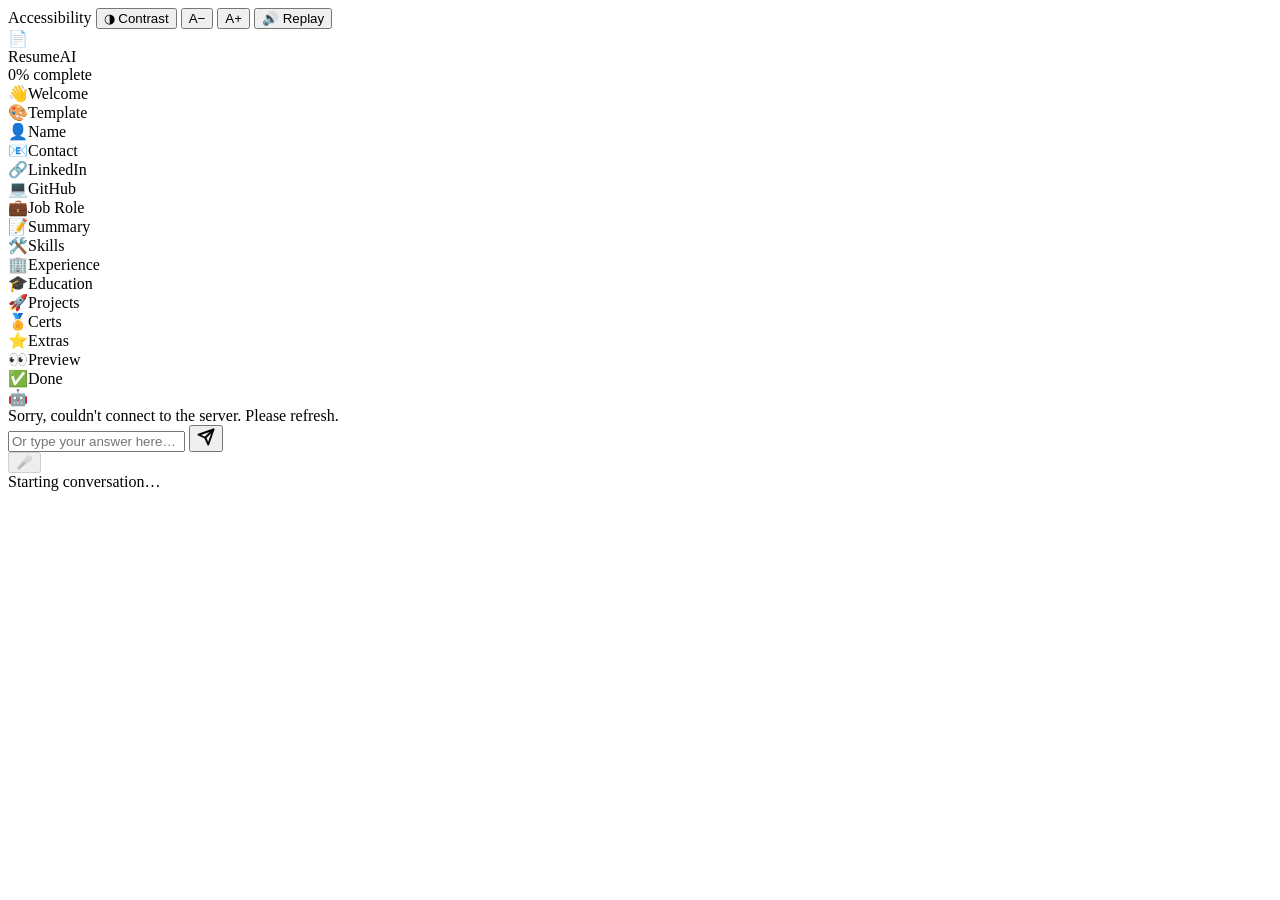
==== templates/assistant.html @ 83c1303b "Initial commit - Voice to Resume Generator" ====
<!doctype html>
<html lang="en">

<head>
  <meta charset="utf-8" />
  <meta name="viewport" content="width=device-width, initial-scale=1.0" />
  <title>Resume AI — Voice Resume Builder</title>
  <meta name="description"
    content="Build your professional resume entirely by voice. Accessible resume builder for everyone." />
  <link rel="preconnect" href="https://fonts.googleapis.com">
  <link href="https://fonts.googleapis.com/css2?family=Inter:wght@300;400;500;600;700&display=swap" rel="stylesheet">
  <link rel="stylesheet" href="{{ url_for('static', filename='css/assistant.css') }}">
</head>

<body>

  <!-- Accessibility toolbar -->
  <div class="a11y-bar" role="toolbar" aria-label="Accessibility controls">
    <span class="a11y-label">Accessibility</span>
    <button id="btn-contrast" class="a11y-btn" title="Toggle high contrast" aria-pressed="false">
      ◑ Contrast
    </button>
    <button id="btn-font-dec" class="a11y-btn" title="Decrease font size" aria-label="Decrease font size">A−</button>
    <button id="btn-font-inc" class="a11y-btn" title="Increase font size" aria-label="Increase font size">A+</button>
    <button id="btn-replay" class="a11y-btn" title="Replay last question" aria-label="Replay last question">🔊
      Replay</button>
  </div>

  <div class="app-shell" id="app-shell">

    <!-- Sidebar progress -->
    <aside class="sidebar" aria-label="Resume building progress">
      <div class="sidebar-brand">
        <div class="brand-icon">📄</div>
        <div class="brand-name">Resume<span class="brand-ai">AI</span></div>
      </div>
      <div class="progress-track">
        <div class="progress-fill" id="progress-fill" style="width:0%"></div>
      </div>
      <div class="progress-pct" id="progress-pct">0% complete</div>
      <nav class="step-list" id="step-list" aria-label="Conversation steps">
        <!-- Dynamically populated -->
      </nav>
    </aside>

    <!-- Main area -->
    <main class="main" role="main">

      <!-- Chat -->
      <div class="chat-scroll" id="chat-scroll">
        <div class="chat-messages" id="messages" aria-live="assertive" aria-label="Conversation" role="log"></div>
      </div>

      <!-- Template cards (shown during template step) -->
      <div class="template-picker" id="template-picker" style="display:none;" role="group"
        aria-label="Choose resume template">
        <div class="tp-cards">
          <button class="tp-card" id="tp-modern" data-template="modern" aria-label="Template 1: Modern">
            <div class="tp-preview" style="background:linear-gradient(135deg,#0066cc,#004499)">
              <div class="tp-preview-name">John Doe</div>
              <div class="tp-preview-bar"></div>
              <div class="tp-preview-lines">
                <span></span><span></span><span></span>
              </div>
            </div>
            <div class="tp-info">
              <div class="tp-number">1</div>
              <div class="tp-name">Modern</div>
              <div class="tp-desc">Blue gradient, skill badges</div>
            </div>
          </button>
          <button class="tp-card" id="tp-classic" data-template="classic" aria-label="Template 2: Classic">
            <div class="tp-preview" style="background:#f5f5f5;border:1px solid #ddd">
              <div class="tp-preview-name" style="color:#111;border-bottom:2px solid #111">John Doe</div>
              <div class="tp-preview-lines">
                <span style="background:#555"></span><span style="background:#555"></span><span
                  style="background:#555"></span>
              </div>
            </div>
            <div class="tp-info">
              <div class="tp-number">2</div>
              <div class="tp-name">Classic</div>
              <div class="tp-desc">Traditional &amp; professional</div>
            </div>
          </button>
          <button class="tp-card" id="tp-minimal" data-template="minimal" aria-label="Template 3: Minimal">
            <div class="tp-preview" style="background:#fafafa">
              <div class="tp-preview-name" style="color:#1a1a1a">John Doe</div>
              <div style="width:36px;height:3px;background:#00897B;margin:6px 8px;border-radius:2px"></div>
              <div class="tp-preview-lines">
                <span style="background:#00897B;opacity:.5"></span><span style="background:#aaa"></span><span
                  style="background:#aaa"></span>
              </div>
            </div>
            <div class="tp-info">
              <div class="tp-number">3</div>
              <div class="tp-name">Minimal</div>
              <div class="tp-desc">Clean, teal accent lines</div>
            </div>
          </button>
        </div>
      </div>

      <!-- Resume preview -->
      <div class="resume-panel" id="resume-panel" style="display:none">
        <div class="resume-panel-header">
          <h2>✅ Your Resume is Ready!</h2>
          <div class="resume-actions">
            <button id="btn-print" class="btn-action btn-primary">🖨️ Print / Save PDF</button>
            <button id="btn-restart" class="btn-action btn-secondary">🔄 Start Over</button>
          </div>
        </div>
        <div class="resume-frame-wrap">
          <iframe id="resume-frame" title="Your resume preview" tabindex="0"></iframe>
        </div>
      </div>

      <!-- Input area -->
      <div class="input-area" id="input-area">
        <!-- Waveform (shown while listening) -->
        <div class="waveform" id="waveform" aria-hidden="true">
          <span></span><span></span><span></span><span></span><span></span>
          <span></span><span></span><span></span><span></span><span></span>
        </div>

        <div class="input-row">
          <!-- Text input fallback -->
          <div class="text-input-wrap">
            <input type="text" id="text-input" class="text-input" placeholder="Or type your answer here…"
              aria-label="Type your answer" autocomplete="off" />
            <button id="send-btn" class="send-btn" aria-label="Send answer" title="Send">
              <svg width="18" height="18" viewBox="0 0 24 24" fill="none" stroke="currentColor" stroke-width="2.5"
                stroke-linecap="round" stroke-linejoin="round">
                <line x1="22" y1="2" x2="11" y2="13"></line>
                <polygon points="22 2 15 22 11 13 2 9 22 2"></polygon>
              </svg>
            </button>
          </div>

          <!-- Mic button -->
          <button id="mic-btn" class="mic-btn" aria-label="Tap to speak" disabled>
            <span class="mic-icon">🎤</span>
            <span class="mic-ring"></span>
          </button>
        </div>
        <div class="input-hint" id="input-hint" aria-live="polite">Starting conversation…</div>
      </div>

    </main>
  </div>

  <script>
    // ══════════════════════════════════════════════
    //  CONFIG & STATE
    // ══════════════════════════════════════════════
    const API = "";

    // Voice input strategy:
    //   "browser"  — Web Speech API (free, in-browser, Chrome/Edge)
    //   "whisper"  — MediaRecorder → POST /transcribe → Groq Whisper
    //   "none"     — no voice at all, text-only
    let voiceMode = "none";

    let sessionId = null;
    let currentStep = null;
    let recognizing = false;
    let aiSpeaking = false;
    let lastAIText = "";
    let fontScale = 1;
    let resumeData = null;

    // MediaRecorder state (for Whisper path)
    let mediaRecorder = null;
    let audioChunks = [];
    let isRecording = false;
    let micStream = null;

    // Step labels & icons for sidebar
    const STEP_META = {
      greeting: { icon: "👋", label: "Welcome" },
      template: { icon: "🎨", label: "Template" },
      name: { icon: "👤", label: "Name" },
      contact: { icon: "📧", label: "Contact" },
      linkedin: { icon: "🔗", label: "LinkedIn" },
      github: { icon: "💻", label: "GitHub" },
      job_role: { icon: "💼", label: "Job Role" },
      summary: { icon: "📝", label: "Summary" },
      skills: { icon: "🛠️", label: "Skills" },
      experience: { icon: "🏢", label: "Experience" },
      education: { icon: "🎓", label: "Education" },
      projects: { icon: "🚀", label: "Projects" },
      certifications: { icon: "🏅", label: "Certs" },
      additional: { icon: "⭐", label: "Extras" },
      preview: { icon: "👀", label: "Preview" },
      done: { icon: "✅", label: "Done" },
    };
    const STEP_ORDER = Object.keys(STEP_META);
    let completedSteps = new Set();

    // DOM refs
    const messagesEl = document.getElementById("messages");
    const micBtn = document.getElementById("mic-btn");
    const sendBtn = document.getElementById("send-btn");
    const textInput = document.getElementById("text-input");
    const inputHint = document.getElementById("input-hint");
    const waveform = document.getElementById("waveform");
    const templatePicker = document.getElementById("template-picker");
    const resumePanel = document.getElementById("resume-panel");
    const resumeFrame = document.getElementById("resume-frame");
    const progressFill = document.getElementById("progress-fill");
    const progressPct = document.getElementById("progress-pct");
    const stepList = document.getElementById("step-list");


    // ══════════════════════════════════════════════
    //  SIDEBAR
    // ══════════════════════════════════════════════
    function buildSidebar() {
      stepList.innerHTML = "";
      STEP_ORDER.forEach(id => {
        const meta = STEP_META[id];
        const el = document.createElement("div");
        el.className = "step-item";
        el.dataset.step = id;
        el.setAttribute("role", "listitem");
        el.innerHTML = `<span class="step-icon">${meta.icon}</span><span class="step-label">${meta.label}</span>`;
        stepList.appendChild(el);
      });
    }

    function updateSidebar(activeId) {
      stepList.querySelectorAll(".step-item").forEach(el => {
        const id = el.dataset.step;
        el.classList.remove("active", "done");
        if (id === activeId) el.classList.add("active");
        else if (completedSteps.has(id)) el.classList.add("done");
      });
      const total = STEP_ORDER.length;
      const doneIdx = Math.max(0, STEP_ORDER.indexOf(activeId));
      const pct = Math.round((doneIdx / (total - 1)) * 100);
      progressFill.style.width = pct + "%";
      progressPct.textContent = pct + "% complete";
    }


    // ══════════════════════════════════════════════
    //  MESSAGES
    // ══════════════════════════════════════════════
    function addMessage(text, sender) {
      const wrap = document.createElement("div");
      wrap.className = `msg msg-${sender}`;
      if (sender === "ai") {
        wrap.innerHTML = `
      <div class="msg-avatar">🤖</div>
      <div class="msg-body"><div class="msg-bubble ai-bubble">${text}</div></div>
    `;
      } else {
        wrap.innerHTML = `
      <div class="msg-body"><div class="msg-bubble user-bubble">${text}</div></div>
      <div class="msg-avatar user-avatar">🧑</div>
    `;
      }
      messagesEl.appendChild(wrap);
      setTimeout(() => { document.getElementById("chat-scroll").scrollTop = 99999; }, 50);
    }

    function addTypingIndicator() {
      const wrap = document.createElement("div");
      wrap.className = "msg msg-ai typing-msg";
      wrap.id = "typing-indicator";
      wrap.innerHTML = `
    <div class="msg-avatar">🤖</div>
    <div class="msg-body">
      <div class="msg-bubble ai-bubble typing-dots">
        <span></span><span></span><span></span>
      </div>
    </div>
  `;
      messagesEl.appendChild(wrap);
      document.getElementById("chat-scroll").scrollTop = 99999;
    }

    function removeTypingIndicator() {
      const el = document.getElementById("typing-indicator");
      if (el) el.remove();
    }


    // ══════════════════════════════════════════════
    //  TTS
    // ══════════════════════════════════════════════
    function speak(text) {
      if (!text) return;
      lastAIText = text;
      aiSpeaking = true;
      micBtn.disabled = true;
      setHint("AI is speaking…");

      const utter = new SpeechSynthesisUtterance(text);
      utter.rate = 0.92;
      utter.pitch = 1;
      utter.lang = "en-US";

      utter.onend = () => {
        aiSpeaking = false;
        if (currentStep && currentStep !== "preview" && currentStep !== "done") {
          micBtn.disabled = false;
          setHint("Press the mic button or type your answer");
          setTimeout(startVoiceInput, 600);
        }
      };
      utter.onerror = () => {
        aiSpeaking = false;
        micBtn.disabled = false;
        setHint("Press the mic button or type your answer");
      };

      window.speechSynthesis.cancel();
      window.speechSynthesis.speak(utter);
    }

    function setHint(text) { inputHint.textContent = text; }


    // ══════════════════════════════════════════════
    //  VOICE INPUT — detects best mode on startup
    // ══════════════════════════════════════════════

    // ── Browser Web Speech API (primary — free, no server) ──
    const SR = window.SpeechRecognition || window.webkitSpeechRecognition;
    let recognizer = null;

    function setupBrowserSR() {
      recognizer = new SR();
      recognizer.lang = "en-US";
      recognizer.continuous = false;
      recognizer.interimResults = false;
      recognizer.maxAlternatives = 1;

      recognizer.onstart = () => {
        recognizing = true;
        micBtn.classList.add("listening");
        waveform.classList.add("active");
        setHint("Listening… speak now");
      };
      recognizer.onend = () => {
        recognizing = false;
        micBtn.classList.remove("listening");
        waveform.classList.remove("active");
        if (!aiSpeaking) setHint("Press the mic button or type your answer");
      };
      recognizer.onerror = e => {
        recognizing = false;
        micBtn.classList.remove("listening");
        waveform.classList.remove("active");
        if (e.error === "no-speech") {
          setHint("No speech detected. Tap mic to try again.");
        } else if (e.error === "not-allowed") {
          setHint("Mic blocked. Switching to Whisper mode…");
          voiceMode = "none";
          micBtn.disabled = true;
        } else {
          setHint("Voice error. Please type your answer.");
        }
      };
      recognizer.onresult = event => {
        const transcript = event.results[0][0].transcript.trim();
        submitAnswer(transcript);
      };
    }

    // ── Groq Whisper path (fallback — records audio → POST /transcribe) ──
    async function setupWhisperMode() {
      try {
        micStream = await navigator.mediaDevices.getUserMedia({ audio: true });
        voiceMode = "whisper";
        micBtn.disabled = false;
        setHint("Press the mic button or type your answer");
        console.log("[VOICE] Using Groq Whisper mode");
      } catch {
        voiceMode = "none";
        micBtn.disabled = true;
        setHint("Mic not available — please type your answers.");
      }
    }

    function initVoiceMode() {
      if (SR) {
        try {
          recognizer = new SR();
          voiceMode = "browser";
          setupBrowserSR();
          micBtn.disabled = false;
          console.log("[VOICE] Using Browser Web Speech API");
        } catch {
          setupWhisperMode();
        }
      } else {
        // No browser SpeechRecognition — try Groq Whisper
        setupWhisperMode();
      }
    }

    // ── Unified start/stop ──
    function startVoiceInput() {
      if (aiSpeaking) return;
      if (voiceMode === "browser" && recognizer && !recognizing) {
        try { recognizer.start(); } catch (e) { console.warn("SR start error", e); }
      } else if (voiceMode === "whisper" && !isRecording) {
        startWhisperRecording();
      }
    }

    function stopVoiceInput() {
      if (voiceMode === "browser" && recognizer && recognizing) {
        recognizer.stop();
      } else if (voiceMode === "whisper" && isRecording) {
        stopWhisperRecording();
      }
    }

    // ── Whisper recording mechanics ──
    function startWhisperRecording() {
      if (!micStream) return;
      audioChunks = [];
      mediaRecorder = new MediaRecorder(micStream);

      mediaRecorder.ondataavailable = e => {
        if (e.data.size > 0) audioChunks.push(e.data);
      };

      mediaRecorder.onstop = async () => {
        isRecording = false;
        micBtn.classList.remove("listening");
        waveform.classList.remove("active");
        setHint("Transcribing with Groq Whisper…");
        micBtn.disabled = true;

        const blob = new Blob(audioChunks, { type: "audio/webm" });
        await sendAudioToWhisper(blob);
      };

      mediaRecorder.start();
      isRecording = true;
      micBtn.classList.add("listening");
      waveform.classList.add("active");
      setHint("Recording… tap mic button to stop");
    }

    function stopWhisperRecording() {
      if (mediaRecorder && isRecording) {
        mediaRecorder.stop();
      }
    }

    async function sendAudioToWhisper(blob) {
      try {
        const formData = new FormData();
        formData.append("file", blob, "recording.webm");
        if (currentStep) formData.append("field", currentStep);

        const res = await fetch(`${API}/transcribe`, { method: "POST", body: formData });
        const data = await res.json();

        if (data.error) {
          setHint(`Transcription error: ${data.error}. Please type your answer.`);
          micBtn.disabled = false;
          return;
        }

        const text = (data.text || "").trim();
        if (text) {
          submitAnswer(text);
        } else {
          setHint("Couldn't hear anything. Please try again or type.");
          micBtn.disabled = false;
        }
      } catch (e) {
        console.error("[WHISPER ERROR]", e);
        setHint("Transcription failed. Please type your answer.");
        micBtn.disabled = false;
      }
    }


    // ══════════════════════════════════════════════
    //  TEMPLATE PICKER
    // ══════════════════════════════════════════════
    function showTemplatePicker() {
      templatePicker.style.display = "block";
      document.querySelectorAll(".tp-card").forEach(c => c.classList.remove("selected"));
    }

    function hideTemplatePicker() {
      templatePicker.style.display = "none";
    }

    document.querySelectorAll(".tp-card").forEach(card => {
      card.addEventListener("click", () => {
        const tmpl = card.dataset.template;
        document.querySelectorAll(".tp-card").forEach(c => c.classList.remove("selected"));
        card.classList.add("selected");
        const nameMap = { modern: "one", classic: "two", minimal: "three" };
        setTimeout(() => {
          hideTemplatePicker();
          submitAnswer(`I choose ${nameMap[tmpl] || tmpl}`);
        }, 400);
      });
    });


    // ══════════════════════════════════════════════
    //  CONVERSATION FLOW
    // ══════════════════════════════════════════════
    async function initConversation() {
      micBtn.disabled = true;
      setHint("Starting conversation…");
      buildSidebar();
      try {
        const res = await fetch(`${API}/conversation/init`);
        const j = await res.json();
        sessionId = j.session_id;
        currentStep = j.step_id;
        resumeData = j.data;
        updateSidebar(j.step_id);
        addMessage(j.question, "ai");
        speak(j.question);
      } catch (e) {
        console.error(e);
        addMessage("Sorry, couldn't connect to the server. Please refresh.", "ai");
      }
    }

    async function submitAnswer(text) {
      if (!sessionId || !text.trim()) return;

      addMessage(text, "user");
      micBtn.disabled = true;
      sendBtn.disabled = true;
      textInput.value = "";
      setHint("Processing with Groq AI…");

      if (currentStep) completedSteps.add(currentStep);
      addTypingIndicator();

      try {
        const res = await fetch(`${API}/conversation/submit`, {
          method: "POST",
          headers: { "Content-Type": "application/json" },
          body: JSON.stringify({ session_id: sessionId, text }),
        });
        const j = await res.json();
        removeTypingIndicator();

        currentStep = j.step_id;
        resumeData = j.data;
        updateSidebar(j.step_id);

        if (j.step_id === "preview") {
          addMessage(j.question, "ai");
          speak(j.question);
          await generateResume(j.data);
        } else if (j.step_id === "done") {
          addMessage(j.question, "ai");
          speak(j.question);
          completedSteps.add("done");
          updateSidebar("done");
          setHint("Your resume is ready! Use the Print / Save PDF button.");
          micBtn.disabled = true;
        } else {
          setTimeout(() => {
            if (j.step_id === "template") showTemplatePicker();
            addMessage(j.question, "ai");
            speak(j.question);
          }, 300);
        }

        sendBtn.disabled = false;
      } catch (e) {
        removeTypingIndicator();
        console.error(e);
        addMessage("Something went wrong. Please try again.", "ai");
        speak("Something went wrong. Please try again.");
        sendBtn.disabled = false;
        micBtn.disabled = false;
      }
    }

    async function generateResume(data) {
      try {
        const res = await fetch(`${API}/resume/preview`, {
          method: "POST",
          headers: { "Content-Type": "application/json" },
          body: JSON.stringify(data),
        });
        const j = await res.json();
        const doc = resumeFrame.contentDocument || resumeFrame.contentWindow.document;
        doc.open();
        doc.write(j.html);
        doc.close();
        resumePanel.style.display = "block";
        setTimeout(() => resumePanel.scrollIntoView({ behavior: "smooth", block: "start" }), 200);
      } catch (e) {
        console.error(e);
        addMessage("Could not generate preview. Please try again.", "ai");
      }
    }


    // ══════════════════════════════════════════════
    //  MIC BUTTON — unified handler
    // ══════════════════════════════════════════════
    micBtn.addEventListener("click", () => {
      if (aiSpeaking) {
        window.speechSynthesis.cancel();
        aiSpeaking = false;
      }

      if (voiceMode === "browser") {
        if (recognizing) stopVoiceInput();
        else startVoiceInput();
      } else if (voiceMode === "whisper") {
        if (isRecording) stopWhisperRecording();
        else startWhisperRecording();
      }
    });


    // ══════════════════════════════════════════════
    //  TEXT INPUT
    // ══════════════════════════════════════════════
    textInput.addEventListener("keydown", e => {
      if (e.key === "Enter" && !e.shiftKey) {
        e.preventDefault();
        const val = textInput.value.trim();
        if (val) {
          if (currentStep === "template") hideTemplatePicker();
          submitAnswer(val);
        }
      }
    });

    sendBtn.addEventListener("click", () => {
      const val = textInput.value.trim();
      if (val) {
        if (currentStep === "template") hideTemplatePicker();
        submitAnswer(val);
      }
    });


    // ══════════════════════════════════════════════
    //  EXPORT / PRINT
    // ══════════════════════════════════════════════
    document.getElementById("btn-print").addEventListener("click", () => {
      if (resumeFrame.contentWindow) resumeFrame.contentWindow.print();
    });

    document.getElementById("btn-restart").addEventListener("click", () => {
      if (confirm("Start over? Your current resume data will be lost.")) location.reload();
    });


    // ══════════════════════════════════════════════
    //  ACCESSIBILITY
    // ══════════════════════════════════════════════
    document.getElementById("btn-replay").addEventListener("click", () => {
      if (lastAIText) speak(lastAIText);
    });

    const btnContrast = document.getElementById("btn-contrast");
    btnContrast.addEventListener("click", () => {
      const on = document.body.classList.toggle("high-contrast");
      btnContrast.setAttribute("aria-pressed", on.toString());
      btnContrast.classList.toggle("active", on);
    });

    document.getElementById("btn-font-dec").addEventListener("click", () => {
      fontScale = Math.max(0.8, fontScale - 0.1);
      document.documentElement.style.setProperty("--font-scale", fontScale);
    });
    document.getElementById("btn-font-inc").addEventListener("click", () => {
      fontScale = Math.min(1.5, fontScale + 0.1);
      document.documentElement.style.setProperty("--font-scale", fontScale);
    });


    // ══════════════════════════════════════════════
    //  INIT
    // ══════════════════════════════════════════════
    window.addEventListener("load", async () => {
      initVoiceMode();
      await initConversation();
    });
  </script>
</body>

</html>
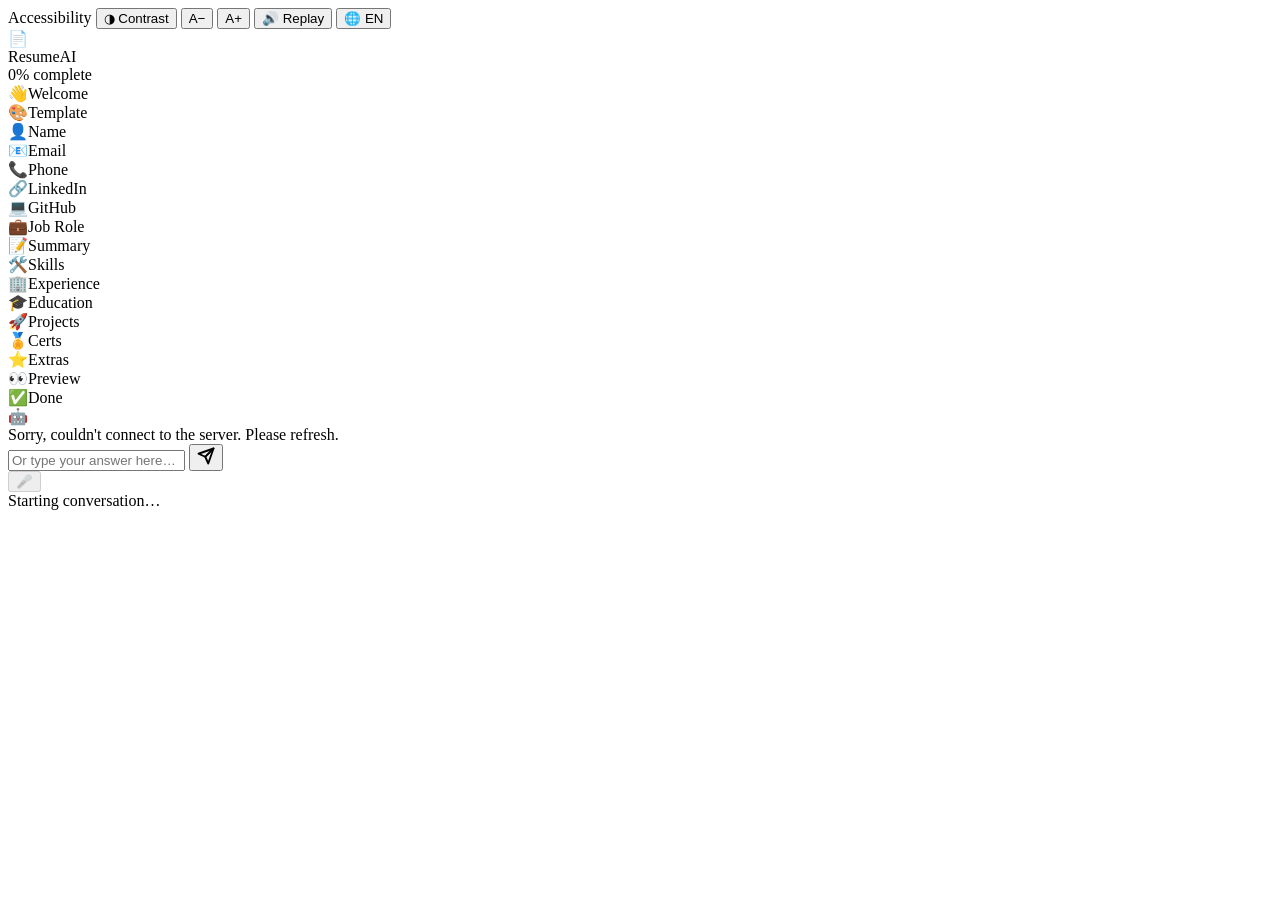
==== commit 371bb092: "changes made" ====
--- a/templates/assistant.html
+++ b/templates/assistant.html
@@ -24,6 +24,11 @@
     <button id="btn-font-inc" class="a11y-btn" title="Increase font size" aria-label="Increase font size">A+</button>
     <button id="btn-replay" class="a11y-btn" title="Replay last question" aria-label="Replay last question">🔊
       Replay</button>
+    <span class="a11y-divider"></span>
+    <button id="btn-lang" class="a11y-btn lang-btn" title="Switch language: English / Tamil"
+      aria-label="Switch speech language">
+      🌐 EN
+    </button>
   </div>
 
   <div class="app-shell" id="app-shell">
@@ -122,6 +127,11 @@
           <span></span><span></span><span></span><span></span><span></span>
           <span></span><span></span><span></span><span></span><span></span>
         </div>
+        <!-- Live transcript preview (shown during speech recognition) -->
+        <div class="live-transcript" id="live-transcript" style="display:none" aria-live="polite">
+          <span class="live-label">Hearing:</span>
+          <span class="live-text" id="live-text"></span>
+        </div>
 
         <div class="input-row">
           <!-- Text input fallback -->
@@ -169,6 +179,9 @@
     let fontScale = 1;
     let resumeData = null;
 
+    // Language setting: "en-US" or "ta-IN" (Tamil)
+    let speechLang = "en-US";
+
     // MediaRecorder state (for Whisper path)
     let mediaRecorder = null;
     let audioChunks = [];
@@ -180,7 +193,8 @@
       greeting: { icon: "👋", label: "Welcome" },
       template: { icon: "🎨", label: "Template" },
       name: { icon: "👤", label: "Name" },
-      contact: { icon: "📧", label: "Contact" },
+      email: { icon: "📧", label: "Email" },
+      phone: { icon: "📞", label: "Phone" },
       linkedin: { icon: "🔗", label: "LinkedIn" },
       github: { icon: "💻", label: "GitHub" },
       job_role: { icon: "💼", label: "Job Role" },
@@ -210,6 +224,8 @@
     const progressFill = document.getElementById("progress-fill");
     const progressPct = document.getElementById("progress-pct");
     const stepList = document.getElementById("step-list");
+    const liveTranscript = document.getElementById("live-transcript");
+    const liveText = document.getElementById("live-text");
 
 
     // ══════════════════════════════════════════════
@@ -289,7 +305,7 @@
     // ══════════════════════════════════════════════
     //  TTS
     // ══════════════════════════════════════════════
-    function speak(text) {
+    function speak(text, onDone) {
       if (!text) return;
       lastAIText = text;
       aiSpeaking = true;
@@ -297,22 +313,26 @@
       setHint("AI is speaking…");
 
       const utter = new SpeechSynthesisUtterance(text);
-      utter.rate = 0.92;
+      utter.rate = 0.95;
       utter.pitch = 1;
-      utter.lang = "en-US";
+      utter.lang = speechLang === "ta-IN" ? "ta-IN" : "en-US";
 
       utter.onend = () => {
         aiSpeaking = false;
+        if (onDone) { onDone(); return; }
         if (currentStep && currentStep !== "preview" && currentStep !== "done") {
           micBtn.disabled = false;
-          setHint("Press the mic button or type your answer");
-          setTimeout(startVoiceInput, 600);
+          setHint("Listening… speak now");
+          // Auto-start voice input after AI finishes speaking (only if not already recognizing)
+          setTimeout(() => { if (!recognizing && !aiSpeaking) startVoiceInput(); }, 700);
         }
       };
       utter.onerror = () => {
         aiSpeaking = false;
         micBtn.disabled = false;
-        setHint("Press the mic button or type your answer");
+        if (onDone) { onDone(); return; }
+        setHint("Listening… speak now");
+        setTimeout(() => { if (!recognizing && !aiSpeaking) startVoiceInput(); }, 700);
       };
 
       window.speechSynthesis.cancel();
@@ -320,6 +340,8 @@
     }
 
     function setHint(text) { inputHint.textContent = text; }
+
+    // (Confirmation flow removed — answers are submitted directly for faster, smoother interaction)
 
 
     // ══════════════════════════════════════════════
@@ -330,42 +352,86 @@
     const SR = window.SpeechRecognition || window.webkitSpeechRecognition;
     let recognizer = null;
 
+    // Silence timer: how long to wait after last speech event before auto-submitting
+    const SILENCE_MS = 1500;
+    let silenceTimer = null;
+    let accumulatedTranscript = "";
+
+    function resetSilenceTimer() {
+      clearTimeout(silenceTimer);
+      silenceTimer = setTimeout(() => {
+        // User has been silent for SILENCE_MS — stop listening and submit
+        if (recognizing) {
+          try { recognizer.stop(); } catch (e) { }
+        }
+      }, SILENCE_MS);
+    }
+
     function setupBrowserSR() {
       recognizer = new SR();
-      recognizer.lang = "en-US";
-      recognizer.continuous = false;
-      recognizer.interimResults = false;
-      recognizer.maxAlternatives = 1;
+      recognizer.lang = speechLang;
+      recognizer.continuous = true;       // Keep listening until silence timer fires
+      recognizer.interimResults = true;
 
       recognizer.onstart = () => {
         recognizing = true;
+        accumulatedTranscript = "";
+        clearTimeout(silenceTimer);
         micBtn.classList.add("listening");
         waveform.classList.add("active");
-        setHint("Listening… speak now");
+        liveTranscript.style.display = "flex";
+        liveText.textContent = "";
+        setHint("Listening… speak now (tap mic when done)");
       };
       recognizer.onend = () => {
         recognizing = false;
+        clearTimeout(silenceTimer);
         micBtn.classList.remove("listening");
         waveform.classList.remove("active");
-        if (!aiSpeaking) setHint("Press the mic button or type your answer");
+        liveTranscript.style.display = "none";
+        // Submit whatever was accumulated
+        const heard = accumulatedTranscript.trim();
+        accumulatedTranscript = "";
+        if (heard) {
+          if (currentStep === "template") hideTemplatePicker();
+          submitAnswer(heard);
+        } else if (!aiSpeaking) {
+          setHint("Press the mic button or type your answer");
+        }
       };
       recognizer.onerror = e => {
         recognizing = false;
+        clearTimeout(silenceTimer);
         micBtn.classList.remove("listening");
         waveform.classList.remove("active");
-        if (e.error === "no-speech") {
-          setHint("No speech detected. Tap mic to try again.");
-        } else if (e.error === "not-allowed") {
-          setHint("Mic blocked. Switching to Whisper mode…");
+        liveTranscript.style.display = "none";
+        accumulatedTranscript = "";
+        if (e.error === "not-allowed") {
+          setHint("Mic blocked. Please type your answer.");
           voiceMode = "none";
           micBtn.disabled = true;
+        } else if (e.error === "aborted") {
+          // Aborted intentionally (e.g. language switch), ignore
         } else {
-          setHint("Voice error. Please type your answer.");
+          if (!aiSpeaking) setHint("Voice error — tap mic to try again");
+          console.warn("[SR Error]", e.error);
         }
       };
       recognizer.onresult = event => {
-        const transcript = event.results[0][0].transcript.trim();
-        submitAnswer(transcript);
+        let interimTranscript = "";
+        for (let i = event.resultIndex; i < event.results.length; i++) {
+          const transcript = event.results[i][0].transcript;
+          if (event.results[i].isFinal) {
+            accumulatedTranscript += transcript + " ";
+          } else {
+            interimTranscript += transcript;
+          }
+        }
+        // Show live preview
+        liveText.textContent = (accumulatedTranscript + interimTranscript).trim();
+        liveTranscript.style.display = "flex";
+        // Reset the silence timer on every new speech event
+        resetSilenceTimer();
       };
     }
 
@@ -387,9 +453,8 @@
     function initVoiceMode() {
       if (SR) {
         try {
-          recognizer = new SR();
           voiceMode = "browser";
-          setupBrowserSR();
+          setupBrowserSR();  // creates recognizer internally
           micBtn.disabled = false;
           console.log("[VOICE] Using Browser Web Speech API");
         } catch {
@@ -401,10 +466,22 @@
       }
     }
 
+    // Recreate the recognizer when language changes so the new lang takes effect cleanly
+    function reinitRecognizer() {
+      if (voiceMode !== "browser" || !SR) return;
+      if (recognizing) {
+        try { recognizer.stop(); } catch (e) { }
+        recognizing = false;
+      }
+      setupBrowserSR();
+    }
+
     // ── Unified start/stop ──
     function startVoiceInput() {
       if (aiSpeaking) return;
       if (voiceMode === "browser" && recognizer && !recognizing) {
+        // Update language in case user toggled it
+        recognizer.lang = speechLang;
         try { recognizer.start(); } catch (e) { console.warn("SR start error", e); }
       } else if (voiceMode === "whisper" && !isRecording) {
         startWhisperRecording();
@@ -458,27 +535,33 @@
         const formData = new FormData();
         formData.append("file", blob, "recording.webm");
         if (currentStep) formData.append("field", currentStep);
+        if (sessionId) formData.append("session_id", sessionId);
+        // Include language as fallback if session_id not available
+        formData.append("language", speechLang === "ta-IN" ? "ta" : "en");
 
         const res = await fetch(`${API}/transcribe`, { method: "POST", body: formData });
         const data = await res.json();
 
         if (data.error) {
-          setHint(`Transcription error: ${data.error}. Please type your answer.`);
+          setHint(`Transcription error. Listening again…`);
           micBtn.disabled = false;
+          setTimeout(startVoiceInput, 1000);
           return;
         }
 
         const text = (data.text || "").trim();
         if (text) {
+          if (currentStep === "template") hideTemplatePicker();
           submitAnswer(text);
         } else {
-          setHint("Couldn't hear anything. Please try again or type.");
+          setHint("Couldn't hear anything. Tap mic to try again.");
           micBtn.disabled = false;
         }
       } catch (e) {
         console.error("[WHISPER ERROR]", e);
-        setHint("Transcription failed. Please type your answer.");
+        setHint("Transcription failed. Listening again…");
         micBtn.disabled = false;
+        setTimeout(startVoiceInput, 1000);
       }
     }
 
@@ -522,6 +605,23 @@
         sessionId = j.session_id;
         currentStep = j.step_id;
         resumeData = j.data;
+
+        // Sync language from server if provided
+        if (j.language) {
+          const serverLang = j.language === "ta" ? "ta-IN" : "en-US";
+          if (serverLang !== speechLang) {
+            speechLang = serverLang;
+            const btnLang = document.getElementById("btn-lang");
+            if (serverLang === "ta-IN") {
+              btnLang.textContent = "🌐 TA";
+              btnLang.classList.add("active");
+            } else {
+              btnLang.textContent = "🌐 EN";
+              btnLang.classList.remove("active");
+            }
+          }
+        }
+
         updateSidebar(j.step_id);
         addMessage(j.question, "ai");
         speak(j.question);
@@ -555,6 +655,24 @@
         currentStep = j.step_id;
         resumeData = j.data;
         updateSidebar(j.step_id);
+
+        // SYNC language with server — if server language changed, update frontend
+        if (j.language) {
+          const serverLang = j.language === "ta" ? "ta-IN" : "en-US";
+          if (serverLang !== speechLang) {
+            speechLang = serverLang;
+            const btnLang = document.getElementById("btn-lang");
+            if (serverLang === "ta-IN") {
+              btnLang.textContent = "🌐 TA";
+              btnLang.classList.add("active");
+              console.log("[LANG SYNC] Synced to Tamil");
+            } else {
+              btnLang.textContent = "🌐 EN";
+              btnLang.classList.remove("active");
+              console.log("[LANG SYNC] Synced to English");
+            }
+          }
+        }
 
         if (j.step_id === "preview") {
           addMessage(j.question, "ai");
@@ -629,23 +747,23 @@
     // ══════════════════════════════════════════════
     //  TEXT INPUT
     // ══════════════════════════════════════════════
+    function handleTextSubmit() {
+      const val = textInput.value.trim();
+      if (!val) return;
+      if (currentStep === "template") hideTemplatePicker();
+      textInput.value = "";
+      submitAnswer(val);
+    }
+
     textInput.addEventListener("keydown", e => {
       if (e.key === "Enter" && !e.shiftKey) {
         e.preventDefault();
-        const val = textInput.value.trim();
-        if (val) {
-          if (currentStep === "template") hideTemplatePicker();
-          submitAnswer(val);
-        }
+        handleTextSubmit();
       }
     });
 
     sendBtn.addEventListener("click", () => {
-      const val = textInput.value.trim();
-      if (val) {
-        if (currentStep === "template") hideTemplatePicker();
-        submitAnswer(val);
-      }
+      handleTextSubmit();
     });
 
 
@@ -684,6 +802,76 @@
       document.documentElement.style.setProperty("--font-scale", fontScale);
     });
 
+    // Language toggle: EN ↔ Tamil (with server sync)
+    const btnLang = document.getElementById("btn-lang");
+    btnLang.addEventListener("click", async () => {
+      const oldLang = speechLang;
+      const newServerLang = speechLang === "en-US" ? "ta" : "en";
+      const newSpeechLang = newServerLang === "ta" ? "ta-IN" : "en-US";
+
+      // Update frontend speech language immediately
+      speechLang = newSpeechLang;
+      // Recreate recognizer with new language so it works cleanly
+      reinitRecognizer();
+
+      // Update button UI
+      if (newServerLang === "ta") {
+        btnLang.textContent = "🌐 TA";
+        btnLang.classList.add("active");
+      } else {
+        btnLang.textContent = "🌐 EN";
+        btnLang.classList.remove("active");
+      }
+
+      // Sync with server: update session language and get current question in new language
+      if (sessionId && currentStep && currentStep !== "done") {
+        try {
+          const res = await fetch(`${API}/conversation/set-language`, {
+            method: "POST",
+            headers: { "Content-Type": "application/json" },
+            body: JSON.stringify({ session_id: sessionId, language: newServerLang }),
+          });
+          const j = await res.json();
+
+          if (j.question) {
+            // Remove old question from chat and re-ask in new language
+            if (messagesEl.lastChild && messagesEl.lastChild.classList.contains("msg-ai")) {
+              messagesEl.lastChild.remove();
+            }
+
+            // Add language switch message
+            const notifyMsg = newServerLang === "ta"
+              ? "English থেকে Tamil এ স্যুইচ করা হয়েছে. এখন Tamil এ প্রশ্ন জিজ্ঞাস করা হবে."
+              : "Tamil থেকে English এ স্যুইচ করা হয়েছে. এখন English এ প্রশ্ন জিজ্ঞাস করা হবে.";
+
+            // Re-ask the current question in the new language
+            addMessage(j.question, "ai");
+            speak(j.question);
+
+            console.log(`[LANG SWITCH] Changed from ${oldLang} to ${newSpeechLang}, server synced`);
+          }
+        } catch (e) {
+          console.error("[LANG SWITCH ERROR]", e);
+          // Revert speech language on error
+          speechLang = oldLang;
+          if (oldLang === "ta-IN") {
+            btnLang.textContent = "🌐 TA";
+            btnLang.classList.add("active");
+          } else {
+            btnLang.textContent = "🌐 EN";
+            btnLang.classList.remove("active");
+          }
+        }
+      } else {
+        // If not in conversation yet, just show a message
+        const msg = newServerLang === "ta"
+          ? "வணக்கம்! இப்போது தமிழ் மொழিতে பேச முடியும்."
+          : "Hello! You can now speak in English.";
+        addMessage(msg, "ai");
+        speak(msg);
+      }
+    });
+
 
     // ══════════════════════════════════════════════
     //  INIT
